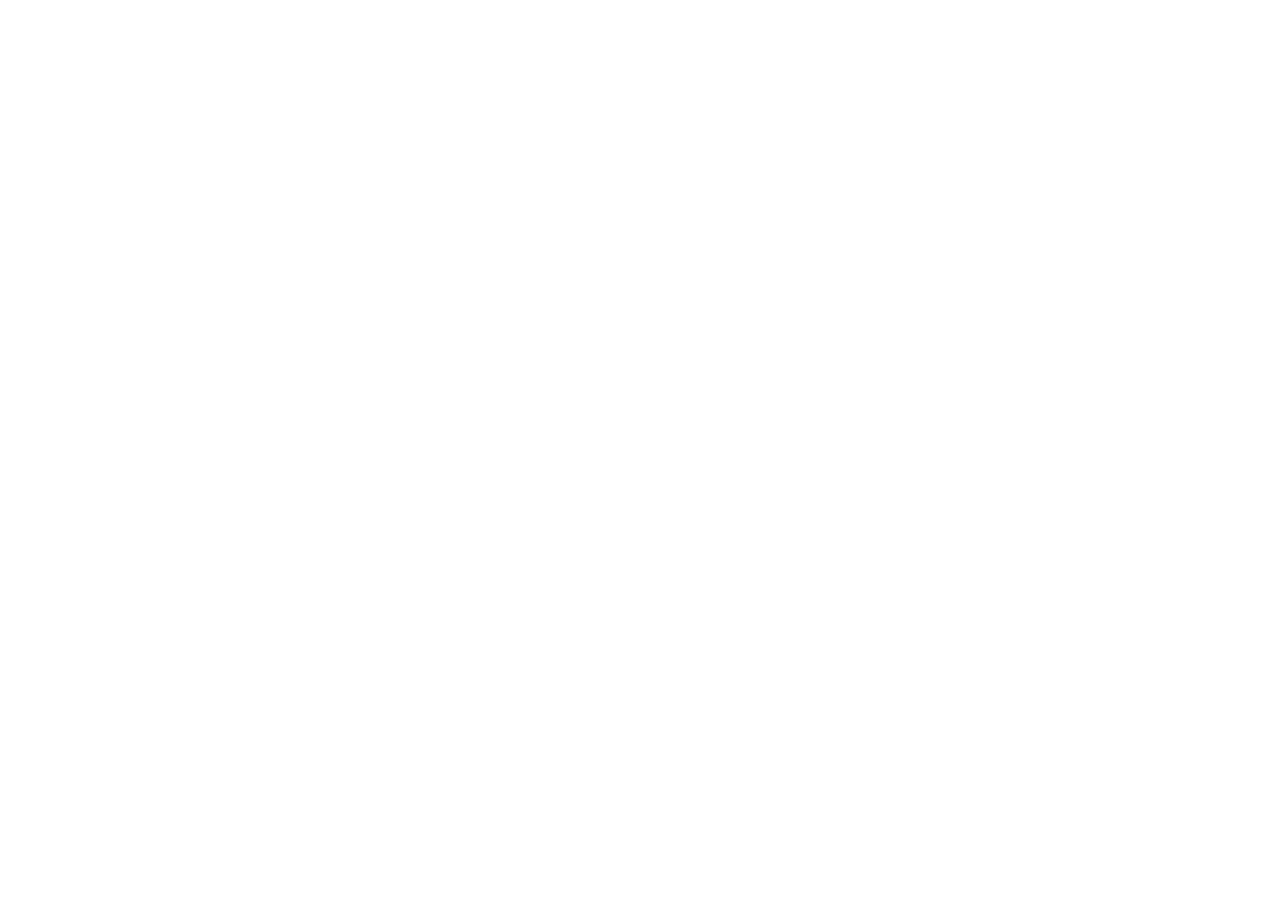
==== login.html @ 369bf156 "初始化项目" ====
<!DOCTYPE html>
<html lang="en">

<head>
    <meta charset="UTF-8">
    <meta name="viewport" content="width=device-width, initial-scale=1.0">
    <meta http-equiv="X-UA-Compatible" content="ie=edge">
    <title>Document</title>
</head>

<body>

</body>

</html>
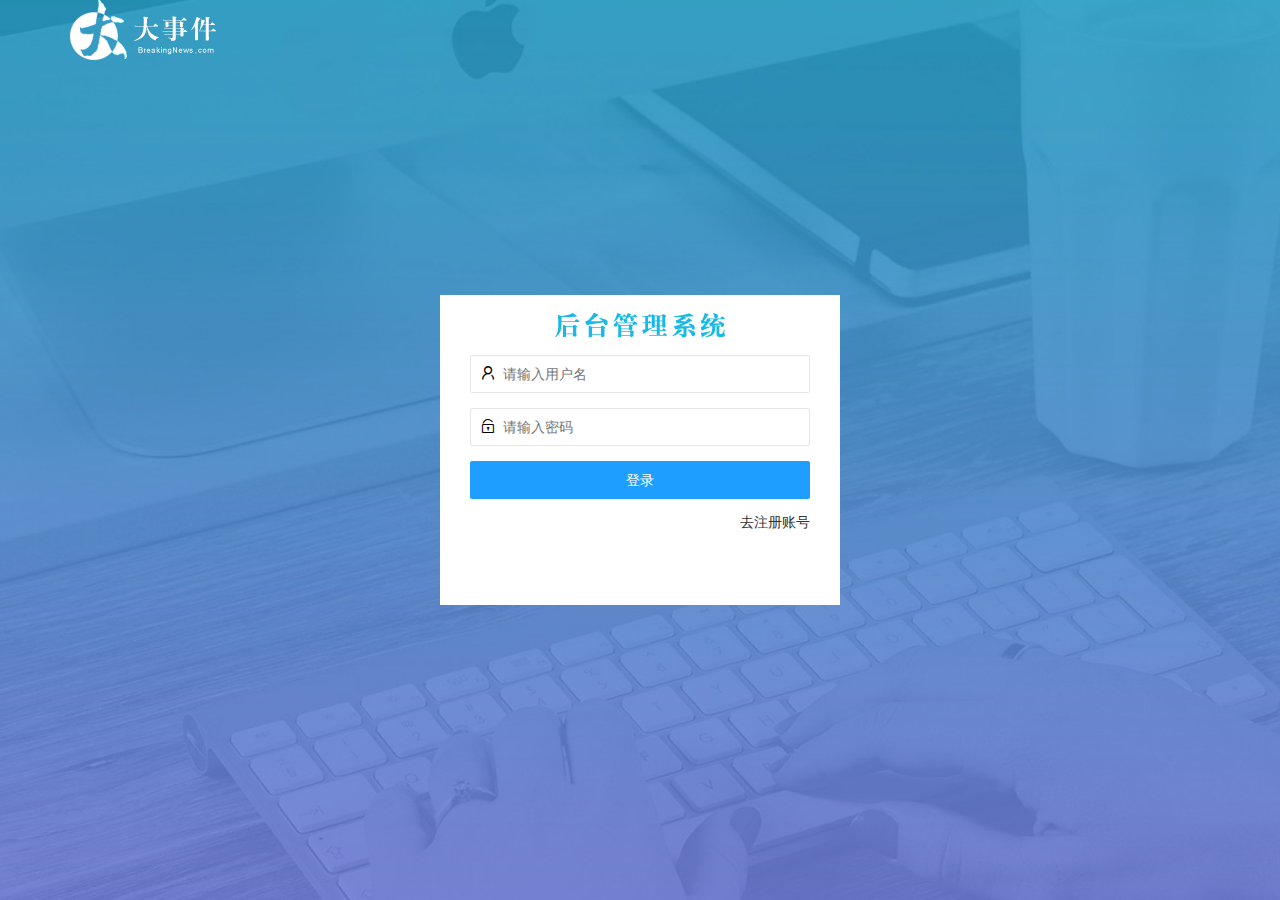
==== commit ebd3995b: "完成了登录注册" ====
--- a/login.html
+++ b/login.html
@@ -6,10 +6,84 @@
     <meta name="viewport" content="width=device-width, initial-scale=1.0">
     <meta http-equiv="X-UA-Compatible" content="ie=edge">
     <title>Document</title>
+    <!-- 导入 LayUI 的样式 -->
+    <link rel="stylesheet" href="assets/lib/layui/css/layui.css" />
+    <!-- 导入自己的样式表 -->
+    <link rel="stylesheet" href="assets/css/login.css" />
 </head>
 
 <body>
+    <!-- 头部的 Logo 区域 -->
+    <div class="layui-main">
+        <img src="assets/images/logo.png" alt="" />
+    </div>
 
+    <!-- 登录注册区域 -->
+    <div class="loginAndRegBox">
+        <div class="title-box"></div>
+        <!-- 登录的div -->
+        <div class="login-box">
+            <form class="layui-form" id="form_login">
+                <!-- 用户名 -->
+                <div class="layui-form-item">
+                    <i class="layui-icon layui-icon-username"></i>
+                    <input type="text" name="username" required lay-verify="required" placeholder="请输入用户名"
+                        autocomplete="off" class="layui-input">
+                </div>
+                <!-- 密码 -->
+                <div class="layui-form-item">
+                    <i class="layui-icon layui-icon-password"></i>
+                    <input type="password" name="password" required lay-verify="required|pwd" placeholder="请输入密码"
+                        autocomplete="off" class="layui-input">
+                </div>
+                <!-- 登录按钮 -->
+                <div class="layui-form-item">
+                    <button class="layui-btn layui-btn-normal layui-btn-fluid" lay-submit
+                        lay-filter="formDemo">登录</button>
+                </div>
+                <div class="layui-form-item">
+                    <a class="links" href="javascript:;" id="link_reg">去注册账号</a>
+                </div>
+            </form>
+        </div>
+        <!-- 注册的div -->
+        <!-- 注册的div -->
+        <div class="reg-box">
+            <!-- 注册的表单 -->
+            <form class="layui-form" id="form_reg">
+                <!-- 用户名 -->
+                <div class="layui-form-item">
+                    <i class="layui-icon layui-icon-username"></i>
+                    <input type="text" name="username" required lay-verify="required" placeholder="请输入用户名"
+                        autocomplete="off" class="layui-input" />
+                </div>
+                <!-- 密码 -->
+                <div class="layui-form-item">
+                    <i class="layui-icon layui-icon-password"></i>
+                    <input type="password" name="password" required lay-verify="required|pwd" placeholder="请输入密码"
+                        autocomplete="off" class="layui-input" />
+                </div>
+                <!-- 密码确认框 -->
+                <div class="layui-form-item">
+                    <i class="layui-icon layui-icon-password"></i>
+                    <input type="password" name="repassword" required lay-verify="required|pwd|repwd"
+                        placeholder="再次确认密码" autocomplete="off" class="layui-input" />
+                </div>
+                <!-- 注册按钮 -->
+                <div class="layui-form-item">
+                    <!-- 注意：表单提交按钮和普通按钮的区别，就是 lay-submit 属性 -->
+                    <button class="layui-btn layui-btn-fluid layui-btn-normal" lay-submit>注册</button>
+                </div>
+                <div class="layui-form-item links">
+                    <a href="javascript:;" id="link_login">去登录</a>
+                </div>
+            </form>
+        </div>
+    </div>
+    <script src="assets/lib/layui/layui.all.js"></script>
+    <script src="assets/lib/jquery.js"></script>
+    <script src="assets/js/baseAPI.js"></script>
+    <script src="assets/js/login.js"></script>
 </body>
 
 </html>--- a/assets/lib/layui/css/layui.css
+++ b/assets/lib/layui/css/layui.css
@@ -0,0 +1,2 @@
+/** layui-v2.5.5 MIT License By https://www.layui.com */
+ .layui-inline,img{display:inline-block;vertical-align:middle}h1,h2,h3,h4,h5,h6{font-weight:400}.layui-edge,.layui-header,.layui-inline,.layui-main{position:relative}.layui-body,.layui-edge,.layui-elip{overflow:hidden}.layui-btn,.layui-edge,.layui-inline,img{vertical-align:middle}.layui-btn,.layui-disabled,.layui-icon,.layui-unselect{-moz-user-select:none;-webkit-user-select:none;-ms-user-select:none}.layui-elip,.layui-form-checkbox span,.layui-form-pane .layui-form-label{text-overflow:ellipsis;white-space:nowrap}.layui-breadcrumb,.layui-tree-btnGroup{visibility:hidden}blockquote,body,button,dd,div,dl,dt,form,h1,h2,h3,h4,h5,h6,input,li,ol,p,pre,td,textarea,th,ul{margin:0;padding:0;-webkit-tap-highlight-color:rgba(0,0,0,0)}a:active,a:hover{outline:0}img{border:none}li{list-style:none}table{border-collapse:collapse;border-spacing:0}h4,h5,h6{font-size:100%}button,input,optgroup,option,select,textarea{font-family:inherit;font-size:inherit;font-style:inherit;font-weight:inherit;outline:0}pre{white-space:pre-wrap;white-space:-moz-pre-wrap;white-space:-pre-wrap;white-space:-o-pre-wrap;word-wrap:break-word}body{line-height:24px;font:14px Helvetica Neue,Helvetica,PingFang SC,Tahoma,Arial,sans-serif}hr{height:1px;margin:10px 0;border:0;clear:both}a{color:#333;text-decoration:none}a:hover{color:#777}a cite{font-style:normal;*cursor:pointer}.layui-border-box,.layui-border-box *{box-sizing:border-box}.layui-box,.layui-box *{box-sizing:content-box}.layui-clear{clear:both;*zoom:1}.layui-clear:after{content:'\20';clear:both;*zoom:1;display:block;height:0}.layui-inline{*display:inline;*zoom:1}.layui-edge{display:inline-block;width:0;height:0;border-width:6px;border-style:dashed;border-color:transparent}.layui-edge-top{top:-4px;border-bottom-color:#999;border-bottom-style:solid}.layui-edge-right{border-left-color:#999;border-left-style:solid}.layui-edge-bottom{top:2px;border-top-color:#999;border-top-style:solid}.layui-edge-left{border-right-color:#999;border-right-style:solid}.layui-disabled,.layui-disabled:hover{color:#d2d2d2!important;cursor:not-allowed!important}.layui-circle{border-radius:100%}.layui-show{display:block!important}.layui-hide{display:none!important}@font-face{font-family:layui-icon;src:url(../font/iconfont.eot?v=250);src:url(../font/iconfont.eot?v=250#iefix) format('embedded-opentype'),url(../font/iconfont.woff2?v=250) format('woff2'),url(../font/iconfont.woff?v=250) format('woff'),url(../font/iconfont.ttf?v=250) format('truetype'),url(../font/iconfont.svg?v=250#layui-icon) format('svg')}.layui-icon{font-family:layui-icon!important;font-size:16px;font-style:normal;-webkit-font-smoothing:antialiased;-moz-osx-font-smoothing:grayscale}.layui-icon-reply-fill:before{content:"\e611"}.layui-icon-set-fill:before{content:"\e614"}.layui-icon-menu-fill:before{content:"\e60f"}.layui-icon-search:before{content:"\e615"}.layui-icon-share:before{content:"\e641"}.layui-icon-set-sm:before{content:"\e620"}.layui-icon-engine:before{content:"\e628"}.layui-icon-close:before{content:"\1006"}.layui-icon-close-fill:before{content:"\1007"}.layui-icon-chart-screen:before{content:"\e629"}.layui-icon-star:before{content:"\e600"}.layui-icon-circle-dot:before{content:"\e617"}.layui-icon-chat:before{content:"\e606"}.layui-icon-release:before{content:"\e609"}.layui-icon-list:before{content:"\e60a"}.layui-icon-chart:before{content:"\e62c"}.layui-icon-ok-circle:before{content:"\1005"}.layui-icon-layim-theme:before{content:"\e61b"}.layui-icon-table:before{content:"\e62d"}.layui-icon-right:before{content:"\e602"}.layui-icon-left:before{content:"\e603"}.layui-icon-cart-simple:before{content:"\e698"}.layui-icon-face-cry:before{content:"\e69c"}.layui-icon-face-smile:before{content:"\e6af"}.layui-icon-survey:before{content:"\e6b2"}.layui-icon-tree:before{content:"\e62e"}.layui-icon-upload-circle:before{content:"\e62f"}.layui-icon-add-circle:before{content:"\e61f"}.layui-icon-download-circle:before{content:"\e601"}.layui-icon-templeate-1:before{content:"\e630"}.layui-icon-util:before{content:"\e631"}.layui-icon-face-surprised:before{content:"\e664"}.layui-icon-edit:before{content:"\e642"}.layui-icon-speaker:before{content:"\e645"}.layui-icon-down:before{content:"\e61a"}.layui-icon-file:before{content:"\e621"}.layui-icon-layouts:before{content:"\e632"}.layui-icon-rate-half:before{content:"\e6c9"}.layui-icon-add-circle-fine:before{content:"\e608"}.layui-icon-prev-circle:before{content:"\e633"}.layui-icon-read:before{content:"\e705"}.layui-icon-404:before{content:"\e61c"}.layui-icon-carousel:before{content:"\e634"}.layui-icon-help:before{content:"\e607"}.layui-icon-code-circle:before{content:"\e635"}.layui-icon-water:before{content:"\e636"}.layui-icon-username:before{content:"\e66f"}.layui-icon-find-fill:before{content:"\e670"}.layui-icon-about:before{content:"\e60b"}.layui-icon-location:before{content:"\e715"}.layui-icon-up:before{content:"\e619"}.layui-icon-pause:before{content:"\e651"}.layui-icon-date:before{content:"\e637"}.layui-icon-layim-uploadfile:before{content:"\e61d"}.layui-icon-delete:before{content:"\e640"}.layui-icon-play:before{content:"\e652"}.layui-icon-top:before{content:"\e604"}.layui-icon-friends:before{content:"\e612"}.layui-icon-refresh-3:before{content:"\e9aa"}.layui-icon-ok:before{content:"\e605"}.layui-icon-layer:before{content:"\e638"}.layui-icon-face-smile-fine:before{content:"\e60c"}.layui-icon-dollar:before{content:"\e659"}.layui-icon-group:before{content:"\e613"}.layui-icon-layim-download:before{content:"\e61e"}.layui-icon-picture-fine:before{content:"\e60d"}.layui-icon-link:before{content:"\e64c"}.layui-icon-diamond:before{content:"\e735"}.layui-icon-log:before{content:"\e60e"}.layui-icon-rate-solid:before{content:"\e67a"}.layui-icon-fonts-del:before{content:"\e64f"}.layui-icon-unlink:before{content:"\e64d"}.layui-icon-fonts-clear:before{content:"\e639"}.layui-icon-triangle-r:before{content:"\e623"}.layui-icon-circle:before{content:"\e63f"}.layui-icon-radio:before{content:"\e643"}.layui-icon-align-center:before{content:"\e647"}.layui-icon-align-right:before{content:"\e648"}.layui-icon-align-left:before{content:"\e649"}.layui-icon-loading-1:before{content:"\e63e"}.layui-icon-return:before{content:"\e65c"}.layui-icon-fonts-strong:before{content:"\e62b"}.layui-icon-upload:before{content:"\e67c"}.layui-icon-dialogue:before{content:"\e63a"}.layui-icon-video:before{content:"\e6ed"}.layui-icon-headset:before{content:"\e6fc"}.layui-icon-cellphone-fine:before{content:"\e63b"}.layui-icon-add-1:before{content:"\e654"}.layui-icon-face-smile-b:before{content:"\e650"}.layui-icon-fonts-html:before{content:"\e64b"}.layui-icon-form:before{content:"\e63c"}.layui-icon-cart:before{content:"\e657"}.layui-icon-camera-fill:before{content:"\e65d"}.layui-icon-tabs:before{content:"\e62a"}.layui-icon-fonts-code:before{content:"\e64e"}.layui-icon-fire:before{content:"\e756"}.layui-icon-set:before{content:"\e716"}.layui-icon-fonts-u:before{content:"\e646"}.layui-icon-triangle-d:before{content:"\e625"}.layui-icon-tips:before{content:"\e702"}.layui-icon-picture:before{content:"\e64a"}.layui-icon-more-vertical:before{content:"\e671"}.layui-icon-flag:before{content:"\e66c"}.layui-icon-loading:before{content:"\e63d"}.layui-icon-fonts-i:before{content:"\e644"}.layui-icon-refresh-1:before{content:"\e666"}.layui-icon-rmb:before{content:"\e65e"}.layui-icon-home:before{content:"\e68e"}.layui-icon-user:before{content:"\e770"}.layui-icon-notice:before{content:"\e667"}.layui-icon-login-weibo:before{content:"\e675"}.layui-icon-voice:before{content:"\e688"}.layui-icon-upload-drag:before{content:"\e681"}.layui-icon-login-qq:before{content:"\e676"}.layui-icon-snowflake:before{content:"\e6b1"}.layui-icon-file-b:before{content:"\e655"}.layui-icon-template:before{content:"\e663"}.layui-icon-auz:before{content:"\e672"}.layui-icon-console:before{content:"\e665"}.layui-icon-app:before{content:"\e653"}.layui-icon-prev:before{content:"\e65a"}.layui-icon-website:before{content:"\e7ae"}.layui-icon-next:before{content:"\e65b"}.layui-icon-component:before{content:"\e857"}.layui-icon-more:before{content:"\e65f"}.layui-icon-login-wechat:before{content:"\e677"}.layui-icon-shrink-right:before{content:"\e668"}.layui-icon-spread-left:before{content:"\e66b"}.layui-icon-camera:before{content:"\e660"}.layui-icon-note:before{content:"\e66e"}.layui-icon-refresh:before{content:"\e669"}.layui-icon-female:before{content:"\e661"}.layui-icon-male:before{content:"\e662"}.layui-icon-password:before{content:"\e673"}.layui-icon-senior:before{content:"\e674"}.layui-icon-theme:before{content:"\e66a"}.layui-icon-tread:before{content:"\e6c5"}.layui-icon-praise:before{content:"\e6c6"}.layui-icon-star-fill:before{content:"\e658"}.layui-icon-rate:before{content:"\e67b"}.layui-icon-template-1:before{content:"\e656"}.layui-icon-vercode:before{content:"\e679"}.layui-icon-cellphone:before{content:"\e678"}.layui-icon-screen-full:before{content:"\e622"}.layui-icon-screen-restore:before{content:"\e758"}.layui-icon-cols:before{content:"\e610"}.layui-icon-export:before{content:"\e67d"}.layui-icon-print:before{content:"\e66d"}.layui-icon-slider:before{content:"\e714"}.layui-icon-addition:before{content:"\e624"}.layui-icon-subtraction:before{content:"\e67e"}.layui-icon-service:before{content:"\e626"}.layui-icon-transfer:before{content:"\e691"}.layui-main{width:1140px;margin:0 auto}.layui-header{z-index:1000;height:60px}.layui-header a:hover{transition:all .5s;-webkit-transition:all .5s}.layui-side{position:fixed;left:0;top:0;bottom:0;z-index:999;width:200px;overflow-x:hidden}.layui-side-scroll{position:relative;width:220px;height:100%;overflow-x:hidden}.layui-body{position:absolute;left:200px;right:0;top:0;bottom:0;z-index:998;width:auto;overflow-y:auto;box-sizing:border-box}.layui-layout-body{overflow:hidden}.layui-layout-admin .layui-header{background-color:#23262E}.layui-layout-admin .layui-side{top:60px;width:200px;overflow-x:hidden}.layui-layout-admin .layui-body{position:fixed;top:60px;bottom:44px}.layui-layout-admin .layui-main{width:auto;margin:0 15px}.layui-layout-admin .layui-footer{position:fixed;left:200px;right:0;bottom:0;height:44px;line-height:44px;padding:0 15px;background-color:#eee}.layui-layout-admin .layui-logo{position:absolute;left:0;top:0;width:200px;height:100%;line-height:60px;text-align:center;color:#009688;font-size:16px}.layui-layout-admin .layui-header .layui-nav{background:0 0}.layui-layout-left{position:absolute!important;left:200px;top:0}.layui-layout-right{position:absolute!important;right:0;top:0}.layui-container{position:relative;margin:0 auto;padding:0 15px;box-sizing:border-box}.layui-fluid{position:relative;margin:0 auto;padding:0 15px}.layui-row:after,.layui-row:before{content:'';display:block;clear:both}.layui-col-lg1,.layui-col-lg10,.layui-col-lg11,.layui-col-lg12,.layui-col-lg2,.layui-col-lg3,.layui-col-lg4,.layui-col-lg5,.layui-col-lg6,.layui-col-lg7,.layui-col-lg8,.layui-col-lg9,.layui-col-md1,.layui-col-md10,.layui-col-md11,.layui-col-md12,.layui-col-md2,.layui-col-md3,.layui-col-md4,.layui-col-md5,.layui-col-md6,.layui-col-md7,.layui-col-md8,.layui-col-md9,.layui-col-sm1,.layui-col-sm10,.layui-col-sm11,.layui-col-sm12,.layui-col-sm2,.layui-col-sm3,.layui-col-sm4,.layui-col-sm5,.layui-col-sm6,.layui-col-sm7,.layui-col-sm8,.layui-col-sm9,.layui-col-xs1,.layui-col-xs10,.layui-col-xs11,.layui-col-xs12,.layui-col-xs2,.layui-col-xs3,.layui-col-xs4,.layui-col-xs5,.layui-col-xs6,.layui-col-xs7,.layui-col-xs8,.layui-col-xs9{position:relative;display:block;box-sizing:border-box}.layui-col-xs1,.layui-col-xs10,.layui-col-xs11,.layui-col-xs12,.layui-col-xs2,.layui-col-xs3,.layui-col-xs4,.layui-col-xs5,.layui-col-xs6,.layui-col-xs7,.layui-col-xs8,.layui-col-xs9{float:left}.layui-col-xs1{width:8.33333333%}.layui-col-xs2{width:16.66666667%}.layui-col-xs3{width:25%}.layui-col-xs4{width:33.33333333%}.layui-col-xs5{width:41.66666667%}.layui-col-xs6{width:50%}.layui-col-xs7{width:58.33333333%}.layui-col-xs8{width:66.66666667%}.layui-col-xs9{width:75%}.layui-col-xs10{width:83.33333333%}.layui-col-xs11{width:91.66666667%}.layui-col-xs12{width:100%}.layui-col-xs-offset1{margin-left:8.33333333%}.layui-col-xs-offset2{margin-left:16.66666667%}.layui-col-xs-offset3{margin-left:25%}.layui-col-xs-offset4{margin-left:33.33333333%}.layui-col-xs-offset5{margin-left:41.66666667%}.layui-col-xs-offset6{margin-left:50%}.layui-col-xs-offset7{margin-left:58.33333333%}.layui-col-xs-offset8{margin-left:66.66666667%}.layui-col-xs-offset9{margin-left:75%}.layui-col-xs-offset10{margin-left:83.33333333%}.layui-col-xs-offset11{margin-left:91.66666667%}.layui-col-xs-offset12{margin-left:100%}@media screen and (max-width:768px){.layui-hide-xs{display:none!important}.layui-show-xs-block{display:block!important}.layui-show-xs-inline{display:inline!important}.layui-show-xs-inline-block{display:inline-block!important}}@media screen and (min-width:768px){.layui-container{width:750px}.layui-hide-sm{display:none!important}.layui-show-sm-block{display:block!important}.layui-show-sm-inline{display:inline!important}.layui-show-sm-inline-block{display:inline-block!important}.layui-col-sm1,.layui-col-sm10,.layui-col-sm11,.layui-col-sm12,.layui-col-sm2,.layui-col-sm3,.layui-col-sm4,.layui-col-sm5,.layui-col-sm6,.layui-col-sm7,.layui-col-sm8,.layui-col-sm9{float:left}.layui-col-sm1{width:8.33333333%}.layui-col-sm2{width:16.66666667%}.layui-col-sm3{width:25%}.layui-col-sm4{width:33.33333333%}.layui-col-sm5{width:41.66666667%}.layui-col-sm6{width:50%}.layui-col-sm7{width:58.33333333%}.layui-col-sm8{width:66.66666667%}.layui-col-sm9{width:75%}.layui-col-sm10{width:83.33333333%}.layui-col-sm11{width:91.66666667%}.layui-col-sm12{width:100%}.layui-col-sm-offset1{margin-left:8.33333333%}.layui-col-sm-offset2{margin-left:16.66666667%}.layui-col-sm-offset3{margin-left:25%}.layui-col-sm-offset4{margin-left:33.33333333%}.layui-col-sm-offset5{margin-left:41.66666667%}.layui-col-sm-offset6{margin-left:50%}.layui-col-sm-offset7{margin-left:58.33333333%}.layui-col-sm-offset8{margin-left:66.66666667%}.layui-col-sm-offset9{margin-left:75%}.layui-col-sm-offset10{margin-left:83.33333333%}.layui-col-sm-offset11{margin-left:91.66666667%}.layui-col-sm-offset12{margin-left:100%}}@media screen and (min-width:992px){.layui-container{width:970px}.layui-hide-md{display:none!important}.layui-show-md-block{display:block!important}.layui-show-md-inline{display:inline!important}.layui-show-md-inline-block{display:inline-block!important}.layui-col-md1,.layui-col-md10,.layui-col-md11,.layui-col-md12,.layui-col-md2,.layui-col-md3,.layui-col-md4,.layui-col-md5,.layui-col-md6,.layui-col-md7,.layui-col-md8,.layui-col-md9{float:left}.layui-col-md1{width:8.33333333%}.layui-col-md2{width:16.66666667%}.layui-col-md3{width:25%}.layui-col-md4{width:33.33333333%}.layui-col-md5{width:41.66666667%}.layui-col-md6{width:50%}.layui-col-md7{width:58.33333333%}.layui-col-md8{width:66.66666667%}.layui-col-md9{width:75%}.layui-col-md10{width:83.33333333%}.layui-col-md11{width:91.66666667%}.layui-col-md12{width:100%}.layui-col-md-offset1{margin-left:8.33333333%}.layui-col-md-offset2{margin-left:16.66666667%}.layui-col-md-offset3{margin-left:25%}.layui-col-md-offset4{margin-left:33.33333333%}.layui-col-md-offset5{margin-left:41.66666667%}.layui-col-md-offset6{margin-left:50%}.layui-col-md-offset7{margin-left:58.33333333%}.layui-col-md-offset8{margin-left:66.66666667%}.layui-col-md-offset9{margin-left:75%}.layui-col-md-offset10{margin-left:83.33333333%}.layui-col-md-offset11{margin-left:91.66666667%}.layui-col-md-offset12{margin-left:100%}}@media screen and (min-width:1200px){.layui-container{width:1170px}.layui-hide-lg{display:none!important}.layui-show-lg-block{display:block!important}.layui-show-lg-inline{display:inline!important}.layui-show-lg-inline-block{display:inline-block!important}.layui-col-lg1,.layui-col-lg10,.layui-col-lg11,.layui-col-lg12,.layui-col-lg2,.layui-col-lg3,.layui-col-lg4,.layui-col-lg5,.layui-col-lg6,.layui-col-lg7,.layui-col-lg8,.layui-col-lg9{float:left}.layui-col-lg1{width:8.33333333%}.layui-col-lg2{width:16.66666667%}.layui-col-lg3{width:25%}.layui-col-lg4{width:33.33333333%}.layui-col-lg5{width:41.66666667%}.layui-col-lg6{width:50%}.layui-col-lg7{width:58.33333333%}.layui-col-lg8{width:66.66666667%}.layui-col-lg9{width:75%}.layui-col-lg10{width:83.33333333%}.layui-col-lg11{width:91.66666667%}.layui-col-lg12{width:100%}.layui-col-lg-offset1{margin-left:8.33333333%}.layui-col-lg-offset2{margin-left:16.66666667%}.layui-col-lg-offset3{margin-left:25%}.layui-col-lg-offset4{margin-left:33.33333333%}.layui-col-lg-offset5{margin-left:41.66666667%}.layui-col-lg-offset6{margin-left:50%}.layui-col-lg-offset7{margin-left:58.33333333%}.layui-col-lg-offset8{margin-left:66.66666667%}.layui-col-lg-offset9{margin-left:75%}.layui-col-lg-offset10{margin-left:83.33333333%}.layui-col-lg-offset11{margin-left:91.66666667%}.layui-col-lg-offset12{margin-left:100%}}.layui-col-space1{margin:-.5px}.layui-col-space1>*{padding:.5px}.layui-col-space3{margin:-1.5px}.layui-col-space3>*{padding:1.5px}.layui-col-space5{margin:-2.5px}.layui-col-space5>*{padding:2.5px}.layui-col-space8{margin:-3.5px}.layui-col-space8>*{padding:3.5px}.layui-col-space10{margin:-5px}.layui-col-space10>*{padding:5px}.layui-col-space12{margin:-6px}.layui-col-space12>*{padding:6px}.layui-col-space15{margin:-7.5px}.layui-col-space15>*{padding:7.5px}.layui-col-space18{margin:-9px}.layui-col-space18>*{padding:9px}.layui-col-space20{margin:-10px}.layui-col-space20>*{padding:10px}.layui-col-space22{margin:-11px}.layui-col-space22>*{padding:11px}.layui-col-space25{margin:-12.5px}.layui-col-space25>*{padding:12.5px}.layui-col-space30{margin:-15px}.layui-col-space30>*{padding:15px}.layui-btn,.layui-input,.layui-select,.layui-textarea,.layui-upload-button{outline:0;-webkit-appearance:none;transition:all .3s;-webkit-transition:all .3s;box-sizing:border-box}.layui-elem-quote{margin-bottom:10px;padding:15px;line-height:22px;border-left:5px solid #009688;border-radius:0 2px 2px 0;background-color:#f2f2f2}.layui-quote-nm{border-style:solid;border-width:1px 1px 1px 5px;background:0 0}.layui-elem-field{margin-bottom:10px;padding:0;border-width:1px;border-style:solid}.layui-elem-field legend{margin-left:20px;padding:0 10px;font-size:20px;font-weight:300}.layui-field-title{margin:10px 0 20px;border-width:1px 0 0}.layui-field-box{padding:10px 15px}.layui-field-title .layui-field-box{padding:10px 0}.layui-progress{position:relative;height:6px;border-radius:20px;background-color:#e2e2e2}.layui-progress-bar{position:absolute;left:0;top:0;width:0;max-width:100%;height:6px;border-radius:20px;text-align:right;background-color:#5FB878;transition:all .3s;-webkit-transition:all .3s}.layui-progress-big,.layui-progress-big .layui-progress-bar{height:18px;line-height:18px}.layui-progress-text{position:relative;top:-20px;line-height:18px;font-size:12px;color:#666}.layui-progress-big .layui-progress-text{position:static;padding:0 10px;color:#fff}.layui-collapse{border-width:1px;border-style:solid;border-radius:2px}.layui-colla-content,.layui-colla-item{border-top-width:1px;border-top-style:solid}.layui-colla-item:first-child{border-top:none}.layui-colla-title{position:relative;height:42px;line-height:42px;padding:0 15px 0 35px;color:#333;background-color:#f2f2f2;cursor:pointer;font-size:14px;overflow:hidden}.layui-colla-content{display:none;padding:10px 15px;line-height:22px;color:#666}.layui-colla-icon{position:absolute;left:15px;top:0;font-size:14px}.layui-card{margin-bottom:15px;border-radius:2px;background-color:#fff;box-shadow:0 1px 2px 0 rgba(0,0,0,.05)}.layui-card:last-child{margin-bottom:0}.layui-card-header{position:relative;height:42px;line-height:42px;padding:0 15px;border-bottom:1px solid #f6f6f6;color:#333;border-radius:2px 2px 0 0;font-size:14px}.layui-bg-black,.layui-bg-blue,.layui-bg-cyan,.layui-bg-green,.layui-bg-orange,.layui-bg-red{color:#fff!important}.layui-card-body{position:relative;padding:10px 15px;line-height:24px}.layui-card-body[pad15]{padding:15px}.layui-card-body[pad20]{padding:20px}.layui-card-body .layui-table{margin:5px 0}.layui-card .layui-tab{margin:0}.layui-panel-window{position:relative;padding:15px;border-radius:0;border-top:5px solid #E6E6E6;background-color:#fff}.layui-auxiliar-moving{position:fixed;left:0;right:0;top:0;bottom:0;width:100%;height:100%;background:0 0;z-index:9999999999}.layui-form-label,.layui-form-mid,.layui-form-select,.layui-input-block,.layui-input-inline,.layui-textarea{position:relative}.layui-bg-red{background-color:#FF5722!important}.layui-bg-orange{background-color:#FFB800!important}.layui-bg-green{background-color:#009688!important}.layui-bg-cyan{background-color:#2F4056!important}.layui-bg-blue{background-color:#1E9FFF!important}.layui-bg-black{background-color:#393D49!important}.layui-bg-gray{background-color:#eee!important;color:#666!important}.layui-badge-rim,.layui-colla-content,.layui-colla-item,.layui-collapse,.layui-elem-field,.layui-form-pane .layui-form-item[pane],.layui-form-pane .layui-form-label,.layui-input,.layui-layedit,.layui-layedit-tool,.layui-quote-nm,.layui-select,.layui-tab-bar,.layui-tab-card,.layui-tab-title,.layui-tab-title .layui-this:after,.layui-textarea{border-color:#e6e6e6}.layui-timeline-item:before,hr{background-color:#e6e6e6}.layui-text{line-height:22px;font-size:14px;color:#666}.layui-text h1,.layui-text h2,.layui-text h3{font-weight:500;color:#333}.layui-text h1{font-size:30px}.layui-text h2{font-size:24px}.layui-text h3{font-size:18px}.layui-text a:not(.layui-btn){color:#01AAED}.layui-text a:not(.layui-btn):hover{text-decoration:underline}.layui-text ul{padding:5px 0 5px 15px}.layui-text ul li{margin-top:5px;list-style-type:disc}.layui-text em,.layui-word-aux{color:#999!important;padding:0 5px!important}.layui-btn{display:inline-block;height:38px;line-height:38px;padding:0 18px;background-color:#009688;color:#fff;white-space:nowrap;text-align:center;font-size:14px;border:none;border-radius:2px;cursor:pointer}.layui-btn:hover{opacity:.8;filter:alpha(opacity=80);color:#fff}.layui-btn:active{opacity:1;filter:alpha(opacity=100)}.layui-btn+.layui-btn{margin-left:10px}.layui-btn-container{font-size:0}.layui-btn-container .layui-btn{margin-right:10px;margin-bottom:10px}.layui-btn-container .layui-btn+.layui-btn{margin-left:0}.layui-table .layui-btn-container .layui-btn{margin-bottom:9px}.layui-btn-radius{border-radius:100px}.layui-btn .layui-icon{margin-right:3px;font-size:18px;vertical-align:bottom;vertical-align:middle\9}.layui-btn-primary{border:1px solid #C9C9C9;background-color:#fff;color:#555}.layui-btn-primary:hover{border-color:#009688;color:#333}.layui-btn-normal{background-color:#1E9FFF}.layui-btn-warm{background-color:#FFB800}.layui-btn-danger{background-color:#FF5722}.layui-btn-checked{background-color:#5FB878}.layui-btn-disabled,.layui-btn-disabled:active,.layui-btn-disabled:hover{border:1px solid #e6e6e6;background-color:#FBFBFB;color:#C9C9C9;cursor:not-allowed;opacity:1}.layui-btn-lg{height:44px;line-height:44px;padding:0 25px;font-size:16px}.layui-btn-sm{height:30px;line-height:30px;padding:0 10px;font-size:12px}.layui-btn-sm i{font-size:16px!important}.layui-btn-xs{height:22px;line-height:22px;padding:0 5px;font-size:12px}.layui-btn-xs i{font-size:14px!important}.layui-btn-group{display:inline-block;vertical-align:middle;font-size:0}.layui-btn-group .layui-btn{margin-left:0!important;margin-right:0!important;border-left:1px solid rgba(255,255,255,.5);border-radius:0}.layui-btn-group .layui-btn-primary{border-left:none}.layui-btn-group .layui-btn-primary:hover{border-color:#C9C9C9;color:#009688}.layui-btn-group .layui-btn:first-child{border-left:none;border-radius:2px 0 0 2px}.layui-btn-group .layui-btn-primary:first-child{border-left:1px solid #c9c9c9}.layui-btn-group .layui-btn:last-child{border-radius:0 2px 2px 0}.layui-btn-group .layui-btn+.layui-btn{margin-left:0}.layui-btn-group+.layui-btn-group{margin-left:10px}.layui-btn-fluid{width:100%}.layui-input,.layui-select,.layui-textarea{height:38px;line-height:1.3;line-height:38px\9;border-width:1px;border-style:solid;background-color:#fff;border-radius:2px}.layui-input::-webkit-input-placeholder,.layui-select::-webkit-input-placeholder,.layui-textarea::-webkit-input-placeholder{line-height:1.3}.layui-input,.layui-textarea{display:block;width:100%;padding-left:10px}.layui-input:hover,.layui-textarea:hover{border-color:#D2D2D2!important}.layui-input:focus,.layui-textarea:focus{border-color:#C9C9C9!important}.layui-textarea{min-height:100px;height:auto;line-height:20px;padding:6px 10px;resize:vertical}.layui-select{padding:0 10px}.layui-form input[type=checkbox],.layui-form input[type=radio],.layui-form select{display:none}.layui-form [lay-ignore]{display:initial}.layui-form-item{margin-bottom:15px;clear:both;*zoom:1}.layui-form-item:after{content:'\20';clear:both;*zoom:1;display:block;height:0}.layui-form-label{float:left;display:block;padding:9px 15px;width:80px;font-weight:400;line-height:20px;text-align:right}.layui-form-label-col{display:block;float:none;padding:9px 0;line-height:20px;text-align:left}.layui-form-item .layui-inline{margin-bottom:5px;margin-right:10px}.layui-input-block{margin-left:110px;min-height:36px}.layui-input-inline{display:inline-block;vertical-align:middle}.layui-form-item .layui-input-inline{float:left;width:190px;margin-right:10px}.layui-form-text .layui-input-inline{width:auto}.layui-form-mid{float:left;display:block;padding:9px 0!important;line-height:20px;margin-right:10px}.layui-form-danger+.layui-form-select .layui-input,.layui-form-danger:focus{border-color:#FF5722!important}.layui-form-select .layui-input{padding-right:30px;cursor:pointer}.layui-form-select .layui-edge{position:absolute;right:10px;top:50%;margin-top:-3px;cursor:pointer;border-width:6px;border-top-color:#c2c2c2;border-top-style:solid;transition:all .3s;-webkit-transition:all .3s}.layui-form-select dl{display:none;position:absolute;left:0;top:42px;padding:5px 0;z-index:899;min-width:100%;border:1px solid #d2d2d2;max-height:300px;overflow-y:auto;background-color:#fff;border-radius:2px;box-shadow:0 2px 4px rgba(0,0,0,.12);box-sizing:border-box}.layui-form-select dl dd,.layui-form-select dl dt{padding:0 10px;line-height:36px;white-space:nowrap;overflow:hidden;text-overflow:ellipsis}.layui-form-select dl dt{font-size:12px;color:#999}.layui-form-select dl dd{cursor:pointer}.layui-form-select dl dd:hover{background-color:#f2f2f2;-webkit-transition:.5s all;transition:.5s all}.layui-form-select .layui-select-group dd{padding-left:20px}.layui-form-select dl dd.layui-select-tips{padding-left:10px!important;color:#999}.layui-form-select dl dd.layui-this{background-color:#5FB878;color:#fff}.layui-form-checkbox,.layui-form-select dl dd.layui-disabled{background-color:#fff}.layui-form-selected dl{display:block}.layui-form-checkbox,.layui-form-checkbox *,.layui-form-switch{display:inline-block;vertical-align:middle}.layui-form-selected .layui-edge{margin-top:-9px;-webkit-transform:rotate(180deg);transform:rotate(180deg);margin-top:-3px\9}:root .layui-form-selected .layui-edge{margin-top:-9px\0/IE9}.layui-form-selectup dl{top:auto;bottom:42px}.layui-select-none{margin:5px 0;text-align:center;color:#999}.layui-select-disabled .layui-disabled{border-color:#eee!important}.layui-select-disabled .layui-edge{border-top-color:#d2d2d2}.layui-form-checkbox{position:relative;height:30px;line-height:30px;margin-right:10px;padding-right:30px;cursor:pointer;font-size:0;-webkit-transition:.1s linear;transition:.1s linear;box-sizing:border-box}.layui-form-checkbox span{padding:0 10px;height:100%;font-size:14px;border-radius:2px 0 0 2px;background-color:#d2d2d2;color:#fff;overflow:hidden}.layui-form-checkbox:hover span{background-color:#c2c2c2}.layui-form-checkbox i{position:absolute;right:0;top:0;width:30px;height:28px;border:1px solid #d2d2d2;border-left:none;border-radius:0 2px 2px 0;color:#fff;font-size:20px;text-align:center}.layui-form-checkbox:hover i{border-color:#c2c2c2;color:#c2c2c2}.layui-form-checked,.layui-form-checked:hover{border-color:#5FB878}.layui-form-checked span,.layui-form-checked:hover span{background-color:#5FB878}.layui-form-checked i,.layui-form-checked:hover i{color:#5FB878}.layui-form-item .layui-form-checkbox{margin-top:4px}.layui-form-checkbox[lay-skin=primary]{height:auto!important;line-height:normal!important;min-width:18px;min-height:18px;border:none!important;margin-right:0;padding-left:28px;padding-right:0;background:0 0}.layui-form-checkbox[lay-skin=primary] span{padding-left:0;padding-right:15px;line-height:18px;background:0 0;color:#666}.layui-form-checkbox[lay-skin=primary] i{right:auto;left:0;width:16px;height:16px;line-height:16px;border:1px solid #d2d2d2;font-size:12px;border-radius:2px;background-color:#fff;-webkit-transition:.1s linear;transition:.1s linear}.layui-form-checkbox[lay-skin=primary]:hover i{border-color:#5FB878;color:#fff}.layui-form-checked[lay-skin=primary] i{border-color:#5FB878!important;background-color:#5FB878;color:#fff}.layui-checkbox-disbaled[lay-skin=primary] span{background:0 0!important;color:#c2c2c2}.layui-checkbox-disbaled[lay-skin=primary]:hover i{border-color:#d2d2d2}.layui-form-item .layui-form-checkbox[lay-skin=primary]{margin-top:10px}.layui-form-switch{position:relative;height:22px;line-height:22px;min-width:35px;padding:0 5px;margin-top:8px;border:1px solid #d2d2d2;border-radius:20px;cursor:pointer;background-color:#fff;-webkit-transition:.1s linear;transition:.1s linear}.layui-form-switch i{position:absolute;left:5px;top:3px;width:16px;height:16px;border-radius:20px;background-color:#d2d2d2;-webkit-transition:.1s linear;transition:.1s linear}.layui-form-switch em{position:relative;top:0;width:25px;margin-left:21px;padding:0!important;text-align:center!important;color:#999!important;font-style:normal!important;font-size:12px}.layui-form-onswitch{border-color:#5FB878;background-color:#5FB878}.layui-checkbox-disbaled,.layui-checkbox-disbaled i{border-color:#e2e2e2!important}.layui-form-onswitch i{left:100%;margin-left:-21px;background-color:#fff}.layui-form-onswitch em{margin-left:5px;margin-right:21px;color:#fff!important}.layui-checkbox-disbaled span{background-color:#e2e2e2!important}.layui-checkbox-disbaled:hover i{color:#fff!important}[lay-radio]{display:none}.layui-form-radio,.layui-form-radio *{display:inline-block;vertical-align:middle}.layui-form-radio{line-height:28px;margin:6px 10px 0 0;padding-right:10px;cursor:pointer;font-size:0}.layui-form-radio *{font-size:14px}.layui-form-radio>i{margin-right:8px;font-size:22px;color:#c2c2c2}.layui-form-radio>i:hover,.layui-form-radioed>i{color:#5FB878}.layui-radio-disbaled>i{color:#e2e2e2!important}.layui-form-pane .layui-form-label{width:110px;padding:8px 15px;height:38px;line-height:20px;border-width:1px;border-style:solid;border-radius:2px 0 0 2px;text-align:center;background-color:#FBFBFB;overflow:hidden;box-sizing:border-box}.layui-form-pane .layui-input-inline{margin-left:-1px}.layui-form-pane .layui-input-block{margin-left:110px;left:-1px}.layui-form-pane .layui-input{border-radius:0 2px 2px 0}.layui-form-pane .layui-form-text .layui-form-label{float:none;width:100%;border-radius:2px;box-sizing:border-box;text-align:left}.layui-form-pane .layui-form-text .layui-input-inline{display:block;margin:0;top:-1px;clear:both}.layui-form-pane .layui-form-text .layui-input-block{margin:0;left:0;top:-1px}.layui-form-pane .layui-form-text .layui-textarea{min-height:100px;border-radius:0 0 2px 2px}.layui-form-pane .layui-form-checkbox{margin:4px 0 4px 10px}.layui-form-pane .layui-form-radio,.layui-form-pane .layui-form-switch{margin-top:6px;margin-left:10px}.layui-form-pane .layui-form-item[pane]{position:relative;border-width:1px;border-style:solid}.layui-form-pane .layui-form-item[pane] .layui-form-label{position:absolute;left:0;top:0;height:100%;border-width:0 1px 0 0}.layui-form-pane .layui-form-item[pane] .layui-input-inline{margin-left:110px}@media screen and (max-width:450px){.layui-form-item .layui-form-label{text-overflow:ellipsis;overflow:hidden;white-space:nowrap}.layui-form-item .layui-inline{display:block;margin-right:0;margin-bottom:20px;clear:both}.layui-form-item .layui-inline:after{content:'\20';clear:both;display:block;height:0}.layui-form-item .layui-input-inline{display:block;float:none;left:-3px;width:auto;margin:0 0 10px 112px}.layui-form-item .layui-input-inline+.layui-form-mid{margin-left:110px;top:-5px;padding:0}.layui-form-item .layui-form-checkbox{margin-right:5px;margin-bottom:5px}}.layui-layedit{border-width:1px;border-style:solid;border-radius:2px}.layui-layedit-tool{padding:3px 5px;border-bottom-width:1px;border-bottom-style:solid;font-size:0}.layedit-tool-fixed{position:fixed;top:0;border-top:1px solid #e2e2e2}.layui-layedit-tool .layedit-tool-mid,.layui-layedit-tool .layui-icon{display:inline-block;vertical-align:middle;text-align:center;font-size:14px}.layui-layedit-tool .layui-icon{position:relative;width:32px;height:30px;line-height:30px;margin:3px 5px;color:#777;cursor:pointer;border-radius:2px}.layui-layedit-tool .layui-icon:hover{color:#393D49}.layui-layedit-tool .layui-icon:active{color:#000}.layui-layedit-tool .layedit-tool-active{background-color:#e2e2e2;color:#000}.layui-layedit-tool .layui-disabled,.layui-layedit-tool .layui-disabled:hover{color:#d2d2d2;cursor:not-allowed}.layui-layedit-tool .layedit-tool-mid{width:1px;height:18px;margin:0 10px;background-color:#d2d2d2}.layedit-tool-html{width:50px!important;font-size:30px!important}.layedit-tool-b,.layedit-tool-code,.layedit-tool-help{font-size:16px!important}.layedit-tool-d,.layedit-tool-face,.layedit-tool-image,.layedit-tool-unlink{font-size:18px!important}.layedit-tool-image input{position:absolute;font-size:0;left:0;top:0;width:100%;height:100%;opacity:.01;filter:Alpha(opacity=1);cursor:pointer}.layui-layedit-iframe iframe{display:block;width:100%}#LAY_layedit_code{overflow:hidden}.layui-laypage{display:inline-block;*display:inline;*zoom:1;vertical-align:middle;margin:10px 0;font-size:0}.layui-laypage>a:first-child,.layui-laypage>a:first-child em{border-radius:2px 0 0 2px}.layui-laypage>a:last-child,.layui-laypage>a:last-child em{border-radius:0 2px 2px 0}.layui-laypage>:first-child{margin-left:0!important}.layui-laypage>:last-child{margin-right:0!important}.layui-laypage a,.layui-laypage button,.layui-laypage input,.layui-laypage select,.layui-laypage span{border:1px solid #e2e2e2}.layui-laypage a,.layui-laypage span{display:inline-block;*display:inline;*zoom:1;vertical-align:middle;padding:0 15px;height:28px;line-height:28px;margin:0 -1px 5px 0;background-color:#fff;color:#333;font-size:12px}.layui-flow-more a *,.layui-laypage input,.layui-table-view select[lay-ignore]{display:inline-block}.layui-laypage a:hover{color:#009688}.layui-laypage em{font-style:normal}.layui-laypage .layui-laypage-spr{color:#999;font-weight:700}.layui-laypage a{text-decoration:none}.layui-laypage .layui-laypage-curr{position:relative}.layui-laypage .layui-laypage-curr em{position:relative;color:#fff}.layui-laypage .layui-laypage-curr .layui-laypage-em{position:absolute;left:-1px;top:-1px;padding:1px;width:100%;height:100%;background-color:#009688}.layui-laypage-em{border-radius:2px}.layui-laypage-next em,.layui-laypage-prev em{font-family:Sim sun;font-size:16px}.layui-laypage .layui-laypage-count,.layui-laypage .layui-laypage-limits,.layui-laypage .layui-laypage-refresh,.layui-laypage .layui-laypage-skip{margin-left:10px;margin-right:10px;padding:0;border:none}.layui-laypage .layui-laypage-limits,.layui-laypage .layui-laypage-refresh{vertical-align:top}.layui-laypage .layui-laypage-refresh i{font-size:18px;cursor:pointer}.layui-laypage select{height:22px;padding:3px;border-radius:2px;cursor:pointer}.layui-laypage .layui-laypage-skip{height:30px;line-height:30px;color:#999}.layui-laypage button,.layui-laypage input{height:30px;line-height:30px;border-radius:2px;vertical-align:top;background-color:#fff;box-sizing:border-box}.layui-laypage input{width:40px;margin:0 10px;padding:0 3px;text-align:center}.layui-laypage input:focus,.layui-laypage select:focus{border-color:#009688!important}.layui-laypage button{margin-left:10px;padding:0 10px;cursor:pointer}.layui-table,.layui-table-view{margin:10px 0}.layui-flow-more{margin:10px 0;text-align:center;color:#999;font-size:14px}.layui-flow-more a{height:32px;line-height:32px}.layui-flow-more a *{vertical-align:top}.layui-flow-more a cite{padding:0 20px;border-radius:3px;background-color:#eee;color:#333;font-style:normal}.layui-flow-more a cite:hover{opacity:.8}.layui-flow-more a i{font-size:30px;color:#737383}.layui-table{width:100%;background-color:#fff;color:#666}.layui-table tr{transition:all .3s;-webkit-transition:all .3s}.layui-table th{text-align:left;font-weight:400}.layui-table tbody tr:hover,.layui-table thead tr,.layui-table-click,.layui-table-header,.layui-table-hover,.layui-table-mend,.layui-table-patch,.layui-table-tool,.layui-table-total,.layui-table-total tr,.layui-table[lay-even] tr:nth-child(even){background-color:#f2f2f2}.layui-table td,.layui-table th,.layui-table-col-set,.layui-table-fixed-r,.layui-table-grid-down,.layui-table-header,.layui-table-page,.layui-table-tips-main,.layui-table-tool,.layui-table-total,.layui-table-view,.layui-table[lay-skin=line],.layui-table[lay-skin=row]{border-width:1px;border-style:solid;border-color:#e6e6e6}.layui-table td,.layui-table th{position:relative;padding:9px 15px;min-height:20px;line-height:20px;font-size:14px}.layui-table[lay-skin=line] td,.layui-table[lay-skin=line] th{border-width:0 0 1px}.layui-table[lay-skin=row] td,.layui-table[lay-skin=row] th{border-width:0 1px 0 0}.layui-table[lay-skin=nob] td,.layui-table[lay-skin=nob] th{border:none}.layui-table img{max-width:100px}.layui-table[lay-size=lg] td,.layui-table[lay-size=lg] th{padding:15px 30px}.layui-table-view .layui-table[lay-size=lg] .layui-table-cell{height:40px;line-height:40px}.layui-table[lay-size=sm] td,.layui-table[lay-size=sm] th{font-size:12px;padding:5px 10px}.layui-table-view .layui-table[lay-size=sm] .layui-table-cell{height:20px;line-height:20px}.layui-table[lay-data]{display:none}.layui-table-box{position:relative;overflow:hidden}.layui-table-view .layui-table{position:relative;width:auto;margin:0}.layui-table-view .layui-table[lay-skin=line]{border-width:0 1px 0 0}.layui-table-view .layui-table[lay-skin=row]{border-width:0 0 1px}.layui-table-view .layui-table td,.layui-table-view .layui-table th{padding:5px 0;border-top:none;border-left:none}.layui-table-view .layui-table th.layui-unselect .layui-table-cell span{cursor:pointer}.layui-table-view .layui-table td{cursor:default}.layui-table-view .layui-table td[data-edit=text]{cursor:text}.layui-table-view .layui-form-checkbox[lay-skin=primary] i{width:18px;height:18px}.layui-table-view .layui-form-radio{line-height:0;padding:0}.layui-table-view .layui-form-radio>i{margin:0;font-size:20px}.layui-table-init{position:absolute;left:0;top:0;width:100%;height:100%;text-align:center;z-index:110}.layui-table-init .layui-icon{position:absolute;left:50%;top:50%;margin:-15px 0 0 -15px;font-size:30px;color:#c2c2c2}.layui-table-header{border-width:0 0 1px;overflow:hidden}.layui-table-header .layui-table{margin-bottom:-1px}.layui-table-tool .layui-inline[lay-event]{position:relative;width:26px;height:26px;padding:5px;line-height:16px;margin-right:10px;text-align:center;color:#333;border:1px solid #ccc;cursor:pointer;-webkit-transition:.5s all;transition:.5s all}.layui-table-tool .layui-inline[lay-event]:hover{border:1px solid #999}.layui-table-tool-temp{padding-right:120px}.layui-table-tool-self{position:absolute;right:17px;top:10px}.layui-table-tool .layui-table-tool-self .layui-inline[lay-event]{margin:0 0 0 10px}.layui-table-tool-panel{position:absolute;top:29px;left:-1px;padding:5px 0;min-width:150px;min-height:40px;border:1px solid #d2d2d2;text-align:left;overflow-y:auto;background-color:#fff;box-shadow:0 2px 4px rgba(0,0,0,.12)}.layui-table-cell,.layui-table-tool-panel li{overflow:hidden;text-overflow:ellipsis;white-space:nowrap}.layui-table-tool-panel li{padding:0 10px;line-height:30px;-webkit-transition:.5s all;transition:.5s all}.layui-table-tool-panel li .layui-form-checkbox[lay-skin=primary]{width:100%;padding-left:28px}.layui-table-tool-panel li:hover{background-color:#f2f2f2}.layui-table-tool-panel li .layui-form-checkbox[lay-skin=primary] i{position:absolute;left:0;top:0}.layui-table-tool-panel li .layui-form-checkbox[lay-skin=primary] span{padding:0}.layui-table-tool .layui-table-tool-self .layui-table-tool-panel{left:auto;right:-1px}.layui-table-col-set{position:absolute;right:0;top:0;width:20px;height:100%;border-width:0 0 0 1px;background-color:#fff}.layui-table-sort{width:10px;height:20px;margin-left:5px;cursor:pointer!important}.layui-table-sort .layui-edge{position:absolute;left:5px;border-width:5px}.layui-table-sort .layui-table-sort-asc{top:3px;border-top:none;border-bottom-style:solid;border-bottom-color:#b2b2b2}.layui-table-sort .layui-table-sort-asc:hover{border-bottom-color:#666}.layui-table-sort .layui-table-sort-desc{bottom:5px;border-bottom:none;border-top-style:solid;border-top-color:#b2b2b2}.layui-table-sort .layui-table-sort-desc:hover{border-top-color:#666}.layui-table-sort[lay-sort=asc] .layui-table-sort-asc{border-bottom-color:#000}.layui-table-sort[lay-sort=desc] .layui-table-sort-desc{border-top-color:#000}.layui-table-cell{height:28px;line-height:28px;padding:0 15px;position:relative;box-sizing:border-box}.layui-table-cell .layui-form-checkbox[lay-skin=primary]{top:-1px;padding:0}.layui-table-cell .layui-table-link{color:#01AAED}.laytable-cell-checkbox,.laytable-cell-numbers,.laytable-cell-radio,.laytable-cell-space{padding:0;text-align:center}.layui-table-body{position:relative;overflow:auto;margin-right:-1px;margin-bottom:-1px}.layui-table-body .layui-none{line-height:26px;padding:15px;text-align:center;color:#999}.layui-table-fixed{position:absolute;left:0;top:0;z-index:101}.layui-table-fixed .layui-table-body{overflow:hidden}.layui-table-fixed-l{box-shadow:0 -1px 8px rgba(0,0,0,.08)}.layui-table-fixed-r{left:auto;right:-1px;border-width:0 0 0 1px;box-shadow:-1px 0 8px rgba(0,0,0,.08)}.layui-table-fixed-r .layui-table-header{position:relative;overflow:visible}.layui-table-mend{position:absolute;right:-49px;top:0;height:100%;width:50px}.layui-table-tool{position:relative;z-index:890;width:100%;min-height:50px;line-height:30px;padding:10px 15px;border-width:0 0 1px}.layui-table-tool .layui-btn-container{margin-bottom:-10px}.layui-table-page,.layui-table-total{border-width:1px 0 0;margin-bottom:-1px;overflow:hidden}.layui-table-page{position:relative;width:100%;padding:7px 7px 0;height:41px;font-size:12px;white-space:nowrap}.layui-table-page>div{height:26px}.layui-table-page .layui-laypage{margin:0}.layui-table-page .layui-laypage a,.layui-table-page .layui-laypage span{height:26px;line-height:26px;margin-bottom:10px;border:none;background:0 0}.layui-table-page .layui-laypage a,.layui-table-page .layui-laypage span.layui-laypage-curr{padding:0 12px}.layui-table-page .layui-laypage span{margin-left:0;padding:0}.layui-table-page .layui-laypage .layui-laypage-prev{margin-left:-7px!important}.layui-table-page .layui-laypage .layui-laypage-curr .layui-laypage-em{left:0;top:0;padding:0}.layui-table-page .layui-laypage button,.layui-table-page .layui-laypage input{height:26px;line-height:26px}.layui-table-page .layui-laypage input{width:40px}.layui-table-page .layui-laypage button{padding:0 10px}.layui-table-page select{height:18px}.layui-table-patch .layui-table-cell{padding:0;width:30px}.layui-table-edit{position:absolute;left:0;top:0;width:100%;height:100%;padding:0 14px 1px;border-radius:0;box-shadow:1px 1px 20px rgba(0,0,0,.15)}.layui-table-edit:focus{border-color:#5FB878!important}select.layui-table-edit{padding:0 0 0 10px;border-color:#C9C9C9}.layui-table-view .layui-form-checkbox,.layui-table-view .layui-form-radio,.layui-table-view .layui-form-switch{top:0;margin:0;box-sizing:content-box}.layui-table-view .layui-form-checkbox{top:-1px;height:26px;line-height:26px}.layui-table-view .layui-form-checkbox i{height:26px}.layui-table-grid .layui-table-cell{overflow:visible}.layui-table-grid-down{position:absolute;top:0;right:0;width:26px;height:100%;padding:5px 0;border-width:0 0 0 1px;text-align:center;background-color:#fff;color:#999;cursor:pointer}.layui-table-grid-down .layui-icon{position:absolute;top:50%;left:50%;margin:-8px 0 0 -8px}.layui-table-grid-down:hover{background-color:#fbfbfb}body .layui-table-tips .layui-layer-content{background:0 0;padding:0;box-shadow:0 1px 6px rgba(0,0,0,.12)}.layui-table-tips-main{margin:-44px 0 0 -1px;max-height:150px;padding:8px 15px;font-size:14px;overflow-y:scroll;background-color:#fff;color:#666}.layui-table-tips-c{position:absolute;right:-3px;top:-13px;width:20px;height:20px;padding:3px;cursor:pointer;background-color:#666;border-radius:50%;color:#fff}.layui-table-tips-c:hover{background-color:#777}.layui-table-tips-c:before{position:relative;right:-2px}.layui-upload-file{display:none!important;opacity:.01;filter:Alpha(opacity=1)}.layui-upload-drag,.layui-upload-form,.layui-upload-wrap{display:inline-block}.layui-upload-list{margin:10px 0}.layui-upload-choose{padding:0 10px;color:#999}.layui-upload-drag{position:relative;padding:30px;border:1px dashed #e2e2e2;background-color:#fff;text-align:center;cursor:pointer;color:#999}.layui-upload-drag .layui-icon{font-size:50px;color:#009688}.layui-upload-drag[lay-over]{border-color:#009688}.layui-upload-iframe{position:absolute;width:0;height:0;border:0;visibility:hidden}.layui-upload-wrap{position:relative;vertical-align:middle}.layui-upload-wrap .layui-upload-file{display:block!important;position:absolute;left:0;top:0;z-index:10;font-size:100px;width:100%;height:100%;opacity:.01;filter:Alpha(opacity=1);cursor:pointer}.layui-transfer-active,.layui-transfer-box{display:inline-block;vertical-align:middle}.layui-transfer-box,.layui-transfer-header,.layui-transfer-search{border-width:0;border-style:solid;border-color:#e6e6e6}.layui-transfer-box{position:relative;border-width:1px;width:200px;height:360px;border-radius:2px;background-color:#fff}.layui-transfer-box .layui-form-checkbox{width:100%;margin:0!important}.layui-transfer-header{height:38px;line-height:38px;padding:0 10px;border-bottom-width:1px}.layui-transfer-search{position:relative;padding:10px;border-bottom-width:1px}.layui-transfer-search .layui-input{height:32px;padding-left:30px;font-size:12px}.layui-transfer-search .layui-icon-search{position:absolute;left:20px;top:50%;margin-top:-8px;color:#666}.layui-transfer-active{margin:0 15px}.layui-transfer-active .layui-btn{display:block;margin:0;padding:0 15px;background-color:#5FB878;border-color:#5FB878;color:#fff}.layui-transfer-active .layui-btn-disabled{background-color:#FBFBFB;border-color:#e6e6e6;color:#C9C9C9}.layui-transfer-active .layui-btn:first-child{margin-bottom:15px}.layui-transfer-active .layui-btn .layui-icon{margin:0;font-size:14px!important}.layui-transfer-data{padding:5px 0;overflow:auto}.layui-transfer-data li{height:32px;line-height:32px;padding:0 10px}.layui-transfer-data li:hover{background-color:#f2f2f2;transition:.5s all}.layui-transfer-data .layui-none{padding:15px 10px;text-align:center;color:#999}.layui-nav{position:relative;padding:0 20px;background-color:#393D49;color:#fff;border-radius:2px;font-size:0;box-sizing:border-box}.layui-nav *{font-size:14px}.layui-nav .layui-nav-item{position:relative;display:inline-block;*display:inline;*zoom:1;vertical-align:middle;line-height:60px}.layui-nav .layui-nav-item a{display:block;padding:0 20px;color:#fff;color:rgba(255,255,255,.7);transition:all .3s;-webkit-transition:all .3s}.layui-nav .layui-this:after,.layui-nav-bar,.layui-nav-tree .layui-nav-itemed:after{position:absolute;left:0;top:0;width:0;height:5px;background-color:#5FB878;transition:all .2s;-webkit-transition:all .2s}.layui-nav-bar{z-index:1000}.layui-nav .layui-nav-item a:hover,.layui-nav .layui-this a{color:#fff}.layui-nav .layui-this:after{content:'';top:auto;bottom:0;width:100%}.layui-nav-img{width:30px;height:30px;margin-right:10px;border-radius:50%}.layui-nav .layui-nav-more{content:'';width:0;height:0;border-style:solid dashed dashed;border-color:#fff transparent transparent;overflow:hidden;cursor:pointer;transition:all .2s;-webkit-transition:all .2s;position:absolute;top:50%;right:3px;margin-top:-3px;border-width:6px;border-top-color:rgba(255,255,255,.7)}.layui-nav .layui-nav-mored,.layui-nav-itemed>a .layui-nav-more{margin-top:-9px;border-style:dashed dashed solid;border-color:transparent transparent #fff}.layui-nav-child{display:none;position:absolute;left:0;top:65px;min-width:100%;line-height:36px;padding:5px 0;box-shadow:0 2px 4px rgba(0,0,0,.12);border:1px solid #d2d2d2;background-color:#fff;z-index:100;border-radius:2px;white-space:nowrap}.layui-nav .layui-nav-child a{color:#333}.layui-nav .layui-nav-child a:hover{background-color:#f2f2f2;color:#000}.layui-nav-child dd{position:relative}.layui-nav .layui-nav-child dd.layui-this a,.layui-nav-child dd.layui-this{background-color:#5FB878;color:#fff}.layui-nav-child dd.layui-this:after{display:none}.layui-nav-tree{width:200px;padding:0}.layui-nav-tree .layui-nav-item{display:block;width:100%;line-height:45px}.layui-nav-tree .layui-nav-item a{position:relative;height:45px;line-height:45px;text-overflow:ellipsis;overflow:hidden;white-space:nowrap}.layui-nav-tree .layui-nav-item a:hover{background-color:#4E5465}.layui-nav-tree .layui-nav-bar{width:5px;height:0;background-color:#009688}.layui-nav-tree .layui-nav-child dd.layui-this,.layui-nav-tree .layui-nav-child dd.layui-this a,.layui-nav-tree .layui-this,.layui-nav-tree .layui-this>a,.layui-nav-tree .layui-this>a:hover{background-color:#009688;color:#fff}.layui-nav-tree .layui-this:after{display:none}.layui-nav-itemed>a,.layui-nav-tree .layui-nav-title a,.layui-nav-tree .layui-nav-title a:hover{color:#fff!important}.layui-nav-tree .layui-nav-child{position:relative;z-index:0;top:0;border:none;box-shadow:none}.layui-nav-tree .layui-nav-child a{height:40px;line-height:40px;color:#fff;color:rgba(255,255,255,.7)}.layui-nav-tree .layui-nav-child,.layui-nav-tree .layui-nav-child a:hover{background:0 0;color:#fff}.layui-nav-tree .layui-nav-more{right:10px}.layui-nav-itemed>.layui-nav-child{display:block;padding:0;background-color:rgba(0,0,0,.3)!important}.layui-nav-itemed>.layui-nav-child>.layui-this>.layui-nav-child{display:block}.layui-nav-side{position:fixed;top:0;bottom:0;left:0;overflow-x:hidden;z-index:999}.layui-bg-blue .layui-nav-bar,.layui-bg-blue .layui-nav-itemed:after,.layui-bg-blue .layui-this:after{background-color:#93D1FF}.layui-bg-blue .layui-nav-child dd.layui-this{background-color:#1E9FFF}.layui-bg-blue .layui-nav-itemed>a,.layui-nav-tree.layui-bg-blue .layui-nav-title a,.layui-nav-tree.layui-bg-blue .layui-nav-title a:hover{background-color:#007DDB!important}.layui-breadcrumb{font-size:0}.layui-breadcrumb>*{font-size:14px}.layui-breadcrumb a{color:#999!important}.layui-breadcrumb a:hover{color:#5FB878!important}.layui-breadcrumb a cite{color:#666;font-style:normal}.layui-breadcrumb span[lay-separator]{margin:0 10px;color:#999}.layui-tab{margin:10px 0;text-align:left!important}.layui-tab[overflow]>.layui-tab-title{overflow:hidden}.layui-tab-title{position:relative;left:0;height:40px;white-space:nowrap;font-size:0;border-bottom-width:1px;border-bottom-style:solid;transition:all .2s;-webkit-transition:all .2s}.layui-tab-title li{display:inline-block;*display:inline;*zoom:1;vertical-align:middle;font-size:14px;transition:all .2s;-webkit-transition:all .2s;position:relative;line-height:40px;min-width:65px;padding:0 15px;text-align:center;cursor:pointer}.layui-tab-title li a{display:block}.layui-tab-title .layui-this{color:#000}.layui-tab-title .layui-this:after{position:absolute;left:0;top:0;content:'';width:100%;height:41px;border-width:1px;border-style:solid;border-bottom-color:#fff;border-radius:2px 2px 0 0;box-sizing:border-box;pointer-events:none}.layui-tab-bar{position:absolute;right:0;top:0;z-index:10;width:30px;height:39px;line-height:39px;border-width:1px;border-style:solid;border-radius:2px;text-align:center;background-color:#fff;cursor:pointer}.layui-tab-bar .layui-icon{position:relative;display:inline-block;top:3px;transition:all .3s;-webkit-transition:all .3s}.layui-tab-item{display:none}.layui-tab-more{padding-right:30px;height:auto!important;white-space:normal!important}.layui-tab-more li.layui-this:after{border-bottom-color:#e2e2e2;border-radius:2px}.layui-tab-more .layui-tab-bar .layui-icon{top:-2px;top:3px\9;-webkit-transform:rotate(180deg);transform:rotate(180deg)}:root .layui-tab-more .layui-tab-bar .layui-icon{top:-2px\0/IE9}.layui-tab-content{padding:10px}.layui-tab-title li .layui-tab-close{position:relative;display:inline-block;width:18px;height:18px;line-height:20px;margin-left:8px;top:1px;text-align:center;font-size:14px;color:#c2c2c2;transition:all .2s;-webkit-transition:all .2s}.layui-tab-title li .layui-tab-close:hover{border-radius:2px;background-color:#FF5722;color:#fff}.layui-tab-brief>.layui-tab-title .layui-this{color:#009688}.layui-tab-brief>.layui-tab-more li.layui-this:after,.layui-tab-brief>.layui-tab-title .layui-this:after{border:none;border-radius:0;border-bottom:2px solid #5FB878}.layui-tab-brief[overflow]>.layui-tab-title .layui-this:after{top:-1px}.layui-tab-card{border-width:1px;border-style:solid;border-radius:2px;box-shadow:0 2px 5px 0 rgba(0,0,0,.1)}.layui-tab-card>.layui-tab-title{background-color:#f2f2f2}.layui-tab-card>.layui-tab-title li{margin-right:-1px;margin-left:-1px}.layui-tab-card>.layui-tab-title .layui-this{background-color:#fff}.layui-tab-card>.layui-tab-title .layui-this:after{border-top:none;border-width:1px;border-bottom-color:#fff}.layui-tab-card>.layui-tab-title .layui-tab-bar{height:40px;line-height:40px;border-radius:0;border-top:none;border-right:none}.layui-tab-card>.layui-tab-more .layui-this{background:0 0;color:#5FB878}.layui-tab-card>.layui-tab-more .layui-this:after{border:none}.layui-timeline{padding-left:5px}.layui-timeline-item{position:relative;padding-bottom:20px}.layui-timeline-axis{position:absolute;left:-5px;top:0;z-index:10;width:20px;height:20px;line-height:20px;background-color:#fff;color:#5FB878;border-radius:50%;text-align:center;cursor:pointer}.layui-timeline-axis:hover{color:#FF5722}.layui-timeline-item:before{content:'';position:absolute;left:5px;top:0;z-index:0;width:1px;height:100%}.layui-timeline-item:last-child:before{display:none}.layui-timeline-item:first-child:before{display:block}.layui-timeline-content{padding-left:25px}.layui-timeline-title{position:relative;margin-bottom:10px}.layui-badge,.layui-badge-dot,.layui-badge-rim{position:relative;display:inline-block;padding:0 6px;font-size:12px;text-align:center;background-color:#FF5722;color:#fff;border-radius:2px}.layui-badge{height:18px;line-height:18px}.layui-badge-dot{width:8px;height:8px;padding:0;border-radius:50%}.layui-badge-rim{height:18px;line-height:18px;border-width:1px;border-style:solid;background-color:#fff;color:#666}.layui-btn .layui-badge,.layui-btn .layui-badge-dot{margin-left:5px}.layui-nav .layui-badge,.layui-nav .layui-badge-dot{position:absolute;top:50%;margin:-8px 6px 0}.layui-tab-title .layui-badge,.layui-tab-title .layui-badge-dot{left:5px;top:-2px}.layui-carousel{position:relative;left:0;top:0;background-color:#f8f8f8}.layui-carousel>[carousel-item]{position:relative;width:100%;height:100%;overflow:hidden}.layui-carousel>[carousel-item]:before{position:absolute;content:'\e63d';left:50%;top:50%;width:100px;line-height:20px;margin:-10px 0 0 -50px;text-align:center;color:#c2c2c2;font-family:layui-icon!important;font-size:30px;font-style:normal;-webkit-font-smoothing:antialiased;-moz-osx-font-smoothing:grayscale}.layui-carousel>[carousel-item]>*{display:none;position:absolute;left:0;top:0;width:100%;height:100%;background-color:#f8f8f8;transition-duration:.3s;-webkit-transition-duration:.3s}.layui-carousel-updown>*{-webkit-transition:.3s ease-in-out up;transition:.3s ease-in-out up}.layui-carousel-arrow{display:none\9;opacity:0;position:absolute;left:10px;top:50%;margin-top:-18px;width:36px;height:36px;line-height:36px;text-align:center;font-size:20px;border:0;border-radius:50%;background-color:rgba(0,0,0,.2);color:#fff;-webkit-transition-duration:.3s;transition-duration:.3s;cursor:pointer}.layui-carousel-arrow[lay-type=add]{left:auto!important;right:10px}.layui-carousel:hover .layui-carousel-arrow[lay-type=add],.layui-carousel[lay-arrow=always] .layui-carousel-arrow[lay-type=add]{right:20px}.layui-carousel[lay-arrow=always] .layui-carousel-arrow{opacity:1;left:20px}.layui-carousel[lay-arrow=none] .layui-carousel-arrow{display:none}.layui-carousel-arrow:hover,.layui-carousel-ind ul:hover{background-color:rgba(0,0,0,.35)}.layui-carousel:hover .layui-carousel-arrow{display:block\9;opacity:1;left:20px}.layui-carousel-ind{position:relative;top:-35px;width:100%;line-height:0!important;text-align:center;font-size:0}.layui-carousel[lay-indicator=outside]{margin-bottom:30px}.layui-carousel[lay-indicator=outside] .layui-carousel-ind{top:10px}.layui-carousel[lay-indicator=outside] .layui-carousel-ind ul{background-color:rgba(0,0,0,.5)}.layui-carousel[lay-indicator=none] .layui-carousel-ind{display:none}.layui-carousel-ind ul{display:inline-block;padding:5px;background-color:rgba(0,0,0,.2);border-radius:10px;-webkit-transition-duration:.3s;transition-duration:.3s}.layui-carousel-ind li{display:inline-block;width:10px;height:10px;margin:0 3px;font-size:14px;background-color:#e2e2e2;background-color:rgba(255,255,255,.5);border-radius:50%;cursor:pointer;-webkit-transition-duration:.3s;transition-duration:.3s}.layui-carousel-ind li:hover{background-color:rgba(255,255,255,.7)}.layui-carousel-ind li.layui-this{background-color:#fff}.layui-carousel>[carousel-item]>.layui-carousel-next,.layui-carousel>[carousel-item]>.layui-carousel-prev,.layui-carousel>[carousel-item]>.layui-this{display:block}.layui-carousel>[carousel-item]>.layui-this{left:0}.layui-carousel>[carousel-item]>.layui-carousel-prev{left:-100%}.layui-carousel>[carousel-item]>.layui-carousel-next{left:100%}.layui-carousel>[carousel-item]>.layui-carousel-next.layui-carousel-left,.layui-carousel>[carousel-item]>.layui-carousel-prev.layui-carousel-right{left:0}.layui-carousel>[carousel-item]>.layui-this.layui-carousel-left{left:-100%}.layui-carousel>[carousel-item]>.layui-this.layui-carousel-right{left:100%}.layui-carousel[lay-anim=updown] .layui-carousel-arrow{left:50%!important;top:20px;margin:0 0 0 -18px}.layui-carousel[lay-anim=updown]>[carousel-item]>*,.layui-carousel[lay-anim=fade]>[carousel-item]>*{left:0!important}.layui-carousel[lay-anim=updown] .layui-carousel-arrow[lay-type=add]{top:auto!important;bottom:20px}.layui-carousel[lay-anim=updown] .layui-carousel-ind{position:absolute;top:50%;right:20px;width:auto;height:auto}.layui-carousel[lay-anim=updown] .layui-carousel-ind ul{padding:3px 5px}.layui-carousel[lay-anim=updown] .layui-carousel-ind li{display:block;margin:6px 0}.layui-carousel[lay-anim=updown]>[carousel-item]>.layui-this{top:0}.layui-carousel[lay-anim=updown]>[carousel-item]>.layui-carousel-prev{top:-100%}.layui-carousel[lay-anim=updown]>[carousel-item]>.layui-carousel-next{top:100%}.layui-carousel[lay-anim=updown]>[carousel-item]>.layui-carousel-next.layui-carousel-left,.layui-carousel[lay-anim=updown]>[carousel-item]>.layui-carousel-prev.layui-carousel-right{top:0}.layui-carousel[lay-anim=updown]>[carousel-item]>.layui-this.layui-carousel-left{top:-100%}.layui-carousel[lay-anim=updown]>[carousel-item]>.layui-this.layui-carousel-right{top:100%}.layui-carousel[lay-anim=fade]>[carousel-item]>.layui-carousel-next,.layui-carousel[lay-anim=fade]>[carousel-item]>.layui-carousel-prev{opacity:0}.layui-carousel[lay-anim=fade]>[carousel-item]>.layui-carousel-next.layui-carousel-left,.layui-carousel[lay-anim=fade]>[carousel-item]>.layui-carousel-prev.layui-carousel-right{opacity:1}.layui-carousel[lay-anim=fade]>[carousel-item]>.layui-this.layui-carousel-left,.layui-carousel[lay-anim=fade]>[carousel-item]>.layui-this.layui-carousel-right{opacity:0}.layui-fixbar{position:fixed;right:15px;bottom:15px;z-index:999999}.layui-fixbar li{width:50px;height:50px;line-height:50px;margin-bottom:1px;text-align:center;cursor:pointer;font-size:30px;background-color:#9F9F9F;color:#fff;border-radius:2px;opacity:.95}.layui-fixbar li:hover{opacity:.85}.layui-fixbar li:active{opacity:1}.layui-fixbar .layui-fixbar-top{display:none;font-size:40px}body .layui-util-face{border:none;background:0 0}body .layui-util-face .layui-layer-content{padding:0;background-color:#fff;color:#666;box-shadow:none}.layui-util-face .layui-layer-TipsG{display:none}.layui-util-face ul{position:relative;width:372px;padding:10px;border:1px solid #D9D9D9;background-color:#fff;box-shadow:0 0 20px rgba(0,0,0,.2)}.layui-util-face ul li{cursor:pointer;float:left;border:1px solid #e8e8e8;height:22px;width:26px;overflow:hidden;margin:-1px 0 0 -1px;padding:4px 2px;text-align:center}.layui-util-face ul li:hover{position:relative;z-index:2;border:1px solid #eb7350;background:#fff9ec}.layui-code{position:relative;margin:10px 0;padding:15px;line-height:20px;border:1px solid #ddd;border-left-width:6px;background-color:#F2F2F2;color:#333;font-family:Courier New;font-size:12px}.layui-rate,.layui-rate *{display:inline-block;vertical-align:middle}.layui-rate{padding:10px 5px 10px 0;font-size:0}.layui-rate li i.layui-icon{font-size:20px;color:#FFB800;margin-right:5px;transition:all .3s;-webkit-transition:all .3s}.layui-rate li i:hover{cursor:pointer;transform:scale(1.12);-webkit-transform:scale(1.12)}.layui-rate[readonly] li i:hover{cursor:default;transform:scale(1)}.layui-colorpicker{width:26px;height:26px;border:1px solid #e6e6e6;padding:5px;border-radius:2px;line-height:24px;display:inline-block;cursor:pointer;transition:all .3s;-webkit-transition:all .3s}.layui-colorpicker:hover{border-color:#d2d2d2}.layui-colorpicker.layui-colorpicker-lg{width:34px;height:34px;line-height:32px}.layui-colorpicker.layui-colorpicker-sm{width:24px;height:24px;line-height:22px}.layui-colorpicker.layui-colorpicker-xs{width:22px;height:22px;line-height:20px}.layui-colorpicker-trigger-bgcolor{display:block;background:url([data-uri]);border-radius:2px}.layui-colorpicker-trigger-span{display:block;height:100%;box-sizing:border-box;border:1px solid rgba(0,0,0,.15);border-radius:2px;text-align:center}.layui-colorpicker-trigger-i{display:inline-block;color:#FFF;font-size:12px}.layui-colorpicker-trigger-i.layui-icon-close{color:#999}.layui-colorpicker-main{position:absolute;z-index:66666666;width:280px;padding:7px;background:#FFF;border:1px solid #d2d2d2;border-radius:2px;box-shadow:0 2px 4px rgba(0,0,0,.12)}.layui-colorpicker-main-wrapper{height:180px;position:relative}.layui-colorpicker-basis{width:260px;height:100%;position:relative}.layui-colorpicker-basis-white{width:100%;height:100%;position:absolute;top:0;left:0;background:linear-gradient(90deg,#FFF,hsla(0,0%,100%,0))}.layui-colorpicker-basis-black{width:100%;height:100%;position:absolute;top:0;left:0;background:linear-gradient(0deg,#000,transparent)}.layui-colorpicker-basis-cursor{width:10px;height:10px;border:1px solid #FFF;border-radius:50%;position:absolute;top:-3px;right:-3px;cursor:pointer}.layui-colorpicker-side{position:absolute;top:0;right:0;width:12px;height:100%;background:linear-gradient(red,#FF0,#0F0,#0FF,#00F,#F0F,red)}.layui-colorpicker-side-slider{width:100%;height:5px;box-shadow:0 0 1px #888;box-sizing:border-box;background:#FFF;border-radius:1px;border:1px solid #f0f0f0;cursor:pointer;position:absolute;left:0}.layui-colorpicker-main-alpha{display:none;height:12px;margin-top:7px;background:url([data-uri])}.layui-colorpicker-alpha-bgcolor{height:100%;position:relative}.layui-colorpicker-alpha-slider{width:5px;height:100%;box-shadow:0 0 1px #888;box-sizing:border-box;background:#FFF;border-radius:1px;border:1px solid #f0f0f0;cursor:pointer;position:absolute;top:0}.layui-colorpicker-main-pre{padding-top:7px;font-size:0}.layui-colorpicker-pre{width:20px;height:20px;border-radius:2px;display:inline-block;margin-left:6px;margin-bottom:7px;cursor:pointer}.layui-colorpicker-pre:nth-child(11n+1){margin-left:0}.layui-colorpicker-pre-isalpha{background:url([data-uri])}.layui-colorpicker-pre.layui-this{box-shadow:0 0 3px 2px rgba(0,0,0,.15)}.layui-colorpicker-pre>div{height:100%;border-radius:2px}.layui-colorpicker-main-input{text-align:right;padding-top:7px}.layui-colorpicker-main-input .layui-btn-container .layui-btn{margin:0 0 0 10px}.layui-colorpicker-main-input div.layui-inline{float:left;margin-right:10px;font-size:14px}.layui-colorpicker-main-input input.layui-input{width:150px;height:30px;color:#666}.layui-slider{height:4px;background:#e2e2e2;border-radius:3px;position:relative;cursor:pointer}.layui-slider-bar{border-radius:3px;position:absolute;height:100%}.layui-slider-step{position:absolute;top:0;width:4px;height:4px;border-radius:50%;background:#FFF;-webkit-transform:translateX(-50%);transform:translateX(-50%)}.layui-slider-wrap{width:36px;height:36px;position:absolute;top:-16px;-webkit-transform:translateX(-50%);transform:translateX(-50%);z-index:10;text-align:center}.layui-slider-wrap-btn{width:12px;height:12px;border-radius:50%;background:#FFF;display:inline-block;vertical-align:middle;cursor:pointer;transition:.3s}.layui-slider-wrap:after{content:"";height:100%;display:inline-block;vertical-align:middle}.layui-slider-wrap-btn.layui-slider-hover,.layui-slider-wrap-btn:hover{transform:scale(1.2)}.layui-slider-wrap-btn.layui-disabled:hover{transform:scale(1)!important}.layui-slider-tips{position:absolute;top:-42px;z-index:66666666;white-space:nowrap;display:none;-webkit-transform:translateX(-50%);transform:translateX(-50%);color:#FFF;background:#000;border-radius:3px;height:25px;line-height:25px;padding:0 10px}.layui-slider-tips:after{content:'';position:absolute;bottom:-12px;left:50%;margin-left:-6px;width:0;height:0;border-width:6px;border-style:solid;border-color:#000 transparent transparent}.layui-slider-input{width:70px;height:32px;border:1px solid #e6e6e6;border-radius:3px;font-size:16px;line-height:32px;position:absolute;right:0;top:-15px}.layui-slider-input-btn{display:none;position:absolute;top:0;right:0;width:20px;height:100%;border-left:1px solid #d2d2d2}.layui-slider-input-btn i{cursor:pointer;position:absolute;right:0;bottom:0;width:20px;height:50%;font-size:12px;line-height:16px;text-align:center;color:#999}.layui-slider-input-btn i:first-child{top:0;border-bottom:1px solid #d2d2d2}.layui-slider-input-txt{height:100%;font-size:14px}.layui-slider-input-txt input{height:100%;border:none}.layui-slider-input-btn i:hover{color:#009688}.layui-slider-vertical{width:4px;margin-left:34px}.layui-slider-vertical .layui-slider-bar{width:4px}.layui-slider-vertical .layui-slider-step{top:auto;left:0;-webkit-transform:translateY(50%);transform:translateY(50%)}.layui-slider-vertical .layui-slider-wrap{top:auto;left:-16px;-webkit-transform:translateY(50%);transform:translateY(50%)}.layui-slider-vertical .layui-slider-tips{top:auto;left:2px}@media \0screen{.layui-slider-wrap-btn{margin-left:-20px}.layui-slider-vertical .layui-slider-wrap-btn{margin-left:0;margin-bottom:-20px}.layui-slider-vertical .layui-slider-tips{margin-left:-8px}.layui-slider>span{margin-left:8px}}.layui-tree{line-height:22px}.layui-tree .layui-form-checkbox{margin:0!important}.layui-tree-set{width:100%;position:relative}.layui-tree-pack{display:none;padding-left:20px;position:relative}.layui-tree-iconClick,.layui-tree-main{display:inline-block;vertical-align:middle}.layui-tree-line .layui-tree-pack{padding-left:27px}.layui-tree-line .layui-tree-set .layui-tree-set:after{content:'';position:absolute;top:14px;left:-9px;width:17px;height:0;border-top:1px dotted #c0c4cc}.layui-tree-entry{position:relative;padding:3px 0;height:20px;white-space:nowrap}.layui-tree-entry:hover{background-color:#eee}.layui-tree-line .layui-tree-entry:hover{background-color:rgba(0,0,0,0)}.layui-tree-line .layui-tree-entry:hover .layui-tree-txt{color:#999;text-decoration:underline;transition:.3s}.layui-tree-main{cursor:pointer;padding-right:10px}.layui-tree-line .layui-tree-set:before{content:'';position:absolute;top:0;left:-9px;width:0;height:100%;border-left:1px dotted #c0c4cc}.layui-tree-line .layui-tree-set.layui-tree-setLineShort:before{height:13px}.layui-tree-line .layui-tree-set.layui-tree-setHide:before{height:0}.layui-tree-iconClick{position:relative;height:20px;line-height:20px;margin:0 10px;color:#c0c4cc}.layui-tree-icon{height:12px;line-height:12px;width:12px;text-align:center;border:1px solid #c0c4cc}.layui-tree-iconClick .layui-icon{font-size:18px}.layui-tree-icon .layui-icon{font-size:12px;color:#666}.layui-tree-iconArrow{padding:0 5px}.layui-tree-iconArrow:after{content:'';position:absolute;left:4px;top:3px;z-index:100;width:0;height:0;border-width:5px;border-style:solid;border-color:transparent transparent transparent #c0c4cc;transition:.5s}.layui-tree-btnGroup,.layui-tree-editInput{position:relative;vertical-align:middle;display:inline-block}.layui-tree-spread>.layui-tree-entry>.layui-tree-iconClick>.layui-tree-iconArrow:after{transform:rotate(90deg) translate(3px,4px)}.layui-tree-txt{display:inline-block;vertical-align:middle;color:#555}.layui-tree-search{margin-bottom:15px;color:#666}.layui-tree-btnGroup .layui-icon{display:inline-block;vertical-align:middle;padding:0 2px;cursor:pointer}.layui-tree-btnGroup .layui-icon:hover{color:#999;transition:.3s}.layui-tree-entry:hover .layui-tree-btnGroup{visibility:visible}.layui-tree-editInput{height:20px;line-height:20px;padding:0 3px;border:none;background-color:rgba(0,0,0,.05)}.layui-tree-emptyText{text-align:center;color:#999}.layui-anim{-webkit-animation-duration:.3s;animation-duration:.3s;-webkit-animation-fill-mode:both;animation-fill-mode:both}.layui-anim.layui-icon{display:inline-block}.layui-anim-loop{-webkit-animation-iteration-count:infinite;animation-iteration-count:infinite}.layui-trans,.layui-trans a{transition:all .3s;-webkit-transition:all .3s}@-webkit-keyframes layui-rotate{from{-webkit-transform:rotate(0)}to{-webkit-transform:rotate(360deg)}}@keyframes layui-rotate{from{transform:rotate(0)}to{transform:rotate(360deg)}}.layui-anim-rotate{-webkit-animation-name:layui-rotate;animation-name:layui-rotate;-webkit-animation-duration:1s;animation-duration:1s;-webkit-animation-timing-function:linear;animation-timing-function:linear}@-webkit-keyframes layui-up{from{-webkit-transform:translate3d(0,100%,0);opacity:.3}to{-webkit-transform:translate3d(0,0,0);opacity:1}}@keyframes layui-up{from{transform:translate3d(0,100%,0);opacity:.3}to{transform:translate3d(0,0,0);opacity:1}}.layui-anim-up{-webkit-animation-name:layui-up;animation-name:layui-up}@-webkit-keyframes layui-upbit{from{-webkit-transform:translate3d(0,30px,0);opacity:.3}to{-webkit-transform:translate3d(0,0,0);opacity:1}}@keyframes layui-upbit{from{transform:translate3d(0,30px,0);opacity:.3}to{transform:translate3d(0,0,0);opacity:1}}.layui-anim-upbit{-webkit-animation-name:layui-upbit;animation-name:layui-upbit}@-webkit-keyframes layui-scale{0%{opacity:.3;-webkit-transform:scale(.5)}100%{opacity:1;-webkit-transform:scale(1)}}@keyframes layui-scale{0%{opacity:.3;-ms-transform:scale(.5);transform:scale(.5)}100%{opacity:1;-ms-transform:scale(1);transform:scale(1)}}.layui-anim-scale{-webkit-animation-name:layui-scale;animation-name:layui-scale}@-webkit-keyframes layui-scale-spring{0%{opacity:.5;-webkit-transform:scale(.5)}80%{opacity:.8;-webkit-transform:scale(1.1)}100%{opacity:1;-webkit-transform:scale(1)}}@keyframes layui-scale-spring{0%{opacity:.5;transform:scale(.5)}80%{opacity:.8;transform:scale(1.1)}100%{opacity:1;transform:scale(1)}}.layui-anim-scaleSpring{-webkit-animation-name:layui-scale-spring;animation-name:layui-scale-spring}@-webkit-keyframes layui-fadein{0%{opacity:0}100%{opacity:1}}@keyframes layui-fadein{0%{opacity:0}100%{opacity:1}}.layui-anim-fadein{-webkit-animation-name:layui-fadein;animation-name:layui-fadein}@-webkit-keyframes layui-fadeout{0%{opacity:1}100%{opacity:0}}@keyframes layui-fadeout{0%{opacity:1}100%{opacity:0}}.layui-anim-fadeout{-webkit-animation-name:layui-fadeout;animation-name:layui-fadeout}--- a/assets/css/login.css
+++ b/assets/css/login.css
@@ -0,0 +1,53 @@
+html, body {
+    margin: 0;
+    padding: 0;
+    height: 100%;
+    width: 100%;
+    background: url('../images/login_bg.jpg') no-repeat center;
+    background-size: cover;
+}
+
+.loginAndRegBox {
+    width: 400px;
+    height: 310px;
+    background-color: #fff;
+    position: absolute;
+    left: 50%;
+    top: 50%;
+    transform: translate(-50%, -50%);
+}
+
+.title-box {
+    height: 60px;
+    background: url('../images/login_title.png') no-repeat center;
+}
+
+.reg-box {
+    display: none;
+}
+
+.layui-form {
+    padding: 0 30px;
+}
+
+.links {
+    float: right;
+}
+
+.links a {
+    font-size: 12px;
+}
+
+.layui-form-item {
+    position: relative;
+}
+
+.layui-icon {
+    position: absolute;
+    left: 10px;
+    top: 10px;
+}
+
+.layui-input {
+    padding-left: 32px;
+}